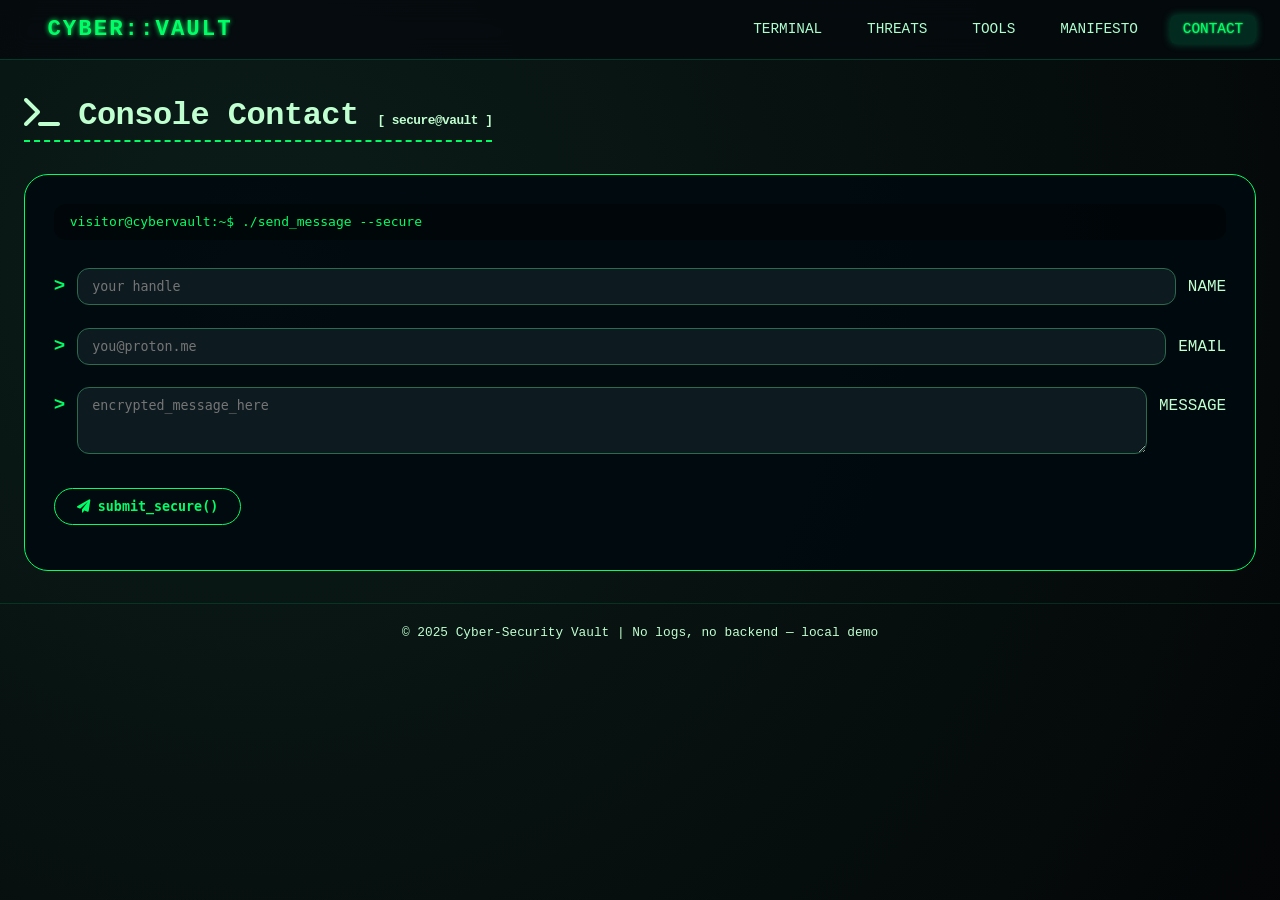
==== contact.html @ 64dcb73d "first commit" ====
<!DOCTYPE html>
<html lang="en">
<head>
    <meta charset="UTF-8">
    <meta name="viewport" content="width=device-width, initial-scale=1.0">
    <title>Console Contact | Vault</title><link rel="stylesheet" href="style.css">
    <link rel="stylesheet" href="https://cdnjs.cloudflare.com/ajax/libs/font-awesome/6.0.0-beta3/css/all.min.css">
</head>
<body>
    <div class="matrix-bg"></div>
    <nav class="neon-nav">
        <div class="nav-container">
            <div class="logo">
                <i class="fas fa-shield-haltered"></i> CYBER::VAULT 
            </div>
            <ul class="nav-links">
                <li><a href="index.html">TERMINAL</a></li>
                <li><a href="threats.html">THREATS</a></li>
                <li><a href="tools.html">TOOLS</a></li>
                <li><a href="manifesto.html">MANIFESTO</a></li>
                <li><a href="contact.html" class="active">CONTACT</a></li>
            </ul>
        </div>
    </nav>
<main class="container">
    <h2 class="page-title">
        <i class="fas fa-terminal"></i> Console Contact 
        <span style="font-size:0.8rem;">[ secure@vault ]</span>
    </h2>
    <div class="terminal-form-card">
        <div class="term-prompt-bar">
            <span class="user-prompt">visitor@cybervault:~$</span> ./send_message --secure
        </div>
            <form id="consoleForm">
                <div class="input-line">
                    <span class="prompt-sign">></span>
                    <input type="text" id="name" placeholder="your_handle" required>
                    <label>NAME</label>
                </div>
                <div class="input-line">
                    <span class="prompt-sign">></span> 
                    <input type="email" id="email" placeholder="you@proton.me" required>
                    <label>EMAIL</label>
                </div>
                <div class="input-line textarea-line">
                    <span class="prompt-sign">></span> 
                    <textarea id="msg" rows="3" placeholder="encrypted_message_here" required></textarea>
                    <label>MESSAGE</label>
                </div>
                <button type="submit" class="cmd-button">
                    <i class="fas fa-paper-plane"></i> submit_secure()
                </button>
                <div id="form-feedback" class="feedback"></div>
            </form>
        </div>
</main>
<footer>
    <span>© 2025 Cyber-Security Vault | No logs, no backend — local demo</span>
</footer>
<script src="script.js"></script>
</body>
</html>
---- style.css ----
* {
  margin: 0;
  padding: 0;
  box-sizing: border-box;
}

body {
  background: #0a0c0f;
  font-family: 'Courier New', 'Fira Code', monospace;
  color: #c0ffd0;
  line-height: 1.5;
  position: relative;
}

.matrix-bg {
  position: fixed;
  top: 0;
  left: 0;
  width: 100%;
  height: 100%;
  background: radial-gradient(circle at 20% 30%, #0b1f1a, #030507);
  z-index: -2;
  opacity: 0.9;
}

.container {
  max-width: 1300px;
  margin: 2rem auto;
  padding: 0 1.5rem;
}

/* NEON NAV */
.neon-nav {
  background: #050a0ed9;
  backdrop-filter: blur(12px);
  border-bottom: 1px solid #00ff9933;
  padding: 0.8rem 0;
  position: sticky;
  top: 0;
  z-index: 100;
}

.nav-container {
  display: flex;
  justify-content: space-between;
  align-items: center;
  flex-wrap: wrap;
  max-width: 1300px;
  margin: 0 auto;
  padding: 0 1.5rem;
}

.logo {
  font-size: 1.4rem;
  font-weight: bold;
  letter-spacing: 2px;
  color: #0f6;
  text-shadow: 0 0 5px #0f6;
}

.logo i { margin-right: 8px; }
.nav-links {
  display: flex;
  gap: 1.2rem;
  list-style: none;
  flex-wrap: wrap;
}

.nav-links a {
  color: #adffcf;
  text-decoration: none;
  font-weight: 500;
  padding: 0.4rem 0.8rem;
  transition: 0.2s;
  border-radius: 6px;
  font-size: 0.9rem;
}
.nav-links a:hover, .nav-links a.active {
  background: #00ff9922;
  color: #0f6;
  box-shadow: 0 0 8px #00ff9944;
  text-shadow: 0 0 2px #0f6;
}
/* TERMINAL CARD */
.terminal-card {
  background: #0a1115e0;
  border: 1px solid #00ff9940;
  border-radius: 20px;
  backdrop-filter: blur(4px);
  box-shadow: 0 10px 25px -5px #00000080, 0 0 0 1px #00ff9922 inset;
  margin-bottom: 2rem;
}
.terminal-header {
  background: #0a1217;
  padding: 0.7rem 1rem;
  border-radius: 20px 20px 0 0;
  display: flex;
  gap: 8px;
  border-bottom: 1px solid #00ff9933;
}
.dot {
  height: 12px;
  width: 12px;
  border-radius: 50%;
  display: inline-block;
}
.red { background: #ff5f56; }
.yellow { background: #ffbd2e; }
.green { background: #27c93f; }
.terminal-title { margin-left: 1rem; color: #7faa7f; font-size: 0.8rem; }
.terminal-body { padding: 2rem 1.8rem; }
.glitch {
  font-size: 2.8rem;
  font-weight: 800;
  color: #0f6;
  text-shadow: 0 0 8px #0f6;
  letter-spacing: -0.5px;
}
.tagline { font-size: 1.2rem; margin-bottom: 1rem; border-left: 4px solid #0f6; padding-left: 1rem; }
.neon { color: #0f6; text-shadow: 0 0 3px; }
.typewriter-area { background: #03080c; padding: 1rem; border-radius: 12px; margin: 1.5rem 0; font-size: 1.05rem; }
.prompt { color: #0f6; font-weight: bold; }
.cursor { animation: blink 1s step-end infinite; font-weight: bold; }
@keyframes blink { 0%,100%{opacity:1;} 50%{opacity:0;} }
.access-granted { color: #6f6; font-weight: bold; margin-top: 0.5rem; letter-spacing: 1px; }
.secure-badge { text-align: right; font-size: 0.7rem; margin-top: 1rem; color: #2e7d64; }
.feature-grid, .card-grid {
  display: grid;
  grid-template-columns: repeat(auto-fit, minmax(220px, 1fr));
  gap: 1.8rem;
  margin: 2rem 0;
}
.feature-card, .threat-card, .tool-card {
  background: #0e171cee;
  border: 1px solid #00ff9933;
  border-radius: 20px;
  padding: 1.5rem;
  text-align: center;
  transition: all 0.25s ease;
  backdrop-filter: blur(2px);
}
.feature-card:hover, .threat-card:hover, .tool-card:hover {
  transform: translateY(-5px);
  border-color: #0f6;
  box-shadow: 0 0 16px #00ff9940;
  background: #0a191f;
}
.threat-card i, .tool-card i { color: #0f6; margin-bottom: 0.8rem; }
/*threats page*/
.page-title {
  font-size: 2rem;
  border-bottom: 2px dashed #0f6;
  display: inline-block;
  margin-bottom: 2rem;
  letter-spacing: -0.5px;
}
.blink-red {
  animation: pulseRed 1s infinite;
  background: #ff2a2a30;
  padding: 2px 8px;
  border-radius: 5px;
  font-size: 0.8rem;
}
@keyframes pulseRed { 0%{opacity:0.2;} 100%{opacity:1;text-shadow:0 0 4px red;} }
/* manifesto */
.manifesto-card {
  background: #0b1116;
  border-radius: 28px;
  padding: 2rem;
  border-left: 6px solid #0f6;
}
.blockquote-neon {
  background: #05100c;
  border-left: 5px solid #0f6;
  padding: 1.2rem;
  margin: 1.5rem 0;
  font-style: italic;
  font-size: 1.1rem;
  color: #bcffbc;
}
/* contact console form */
.terminal-form-card {
  background: #010a0fe0;
  border: 1px solid #0f6;
  border-radius: 24px;
  padding: 1.8rem;
}
.term-prompt-bar {
  background: #00000060;
  padding: 0.5rem 1rem;
  border-radius: 12px;
  margin-bottom: 1.8rem;
  font-family: monospace;
  color: #0f6;
}
.input-line {
  display: flex;
  align-items: baseline;
  gap: 12px;
  margin-bottom: 1.4rem;
  flex-wrap: wrap;
}
.prompt-sign { color: #0f6; font-weight: bold; font-size: 1.2rem; }
.input-line input, .input-line textarea {
  background: #0d1a1f;
  border: 1px solid #2b6b4e;
  padding: 10px 14px;
  border-radius: 12px;
  color: #c0ffc0;
  font-family: monospace;
  flex: 1;
  outline: none;
}
.input-line input:focus, .input-line textarea:focus { border-color: #0f6; box-shadow: 0 0 6px #0f6; }
.cmd-button {
  background: none;
  border: 1.5px solid #0f6;
  color: #0f6;
  padding: 10px 22px;
  font-family: monospace;
  font-weight: bold;
  border-radius: 40px;
  transition: 0.2s;
  margin-top: 12px;
  cursor: pointer;
}
.cmd-button:hover { background: #0f6; color: black; box-shadow: 0 0 14px #0f6; }
.feedback { margin-top: 1rem; color: #ada; }
footer {
  text-align: center;
  padding: 1.2rem;
  border-top: 1px solid #00ff9922;
  margin-top: 2rem;
  font-size: 0.8rem;
}
@media (max-width: 700px) {
  .nav-container { flex-direction: column; gap: 12px; }
  .glitch { font-size: 1.8rem; }
  .terminal-body { padding: 1rem; }
}
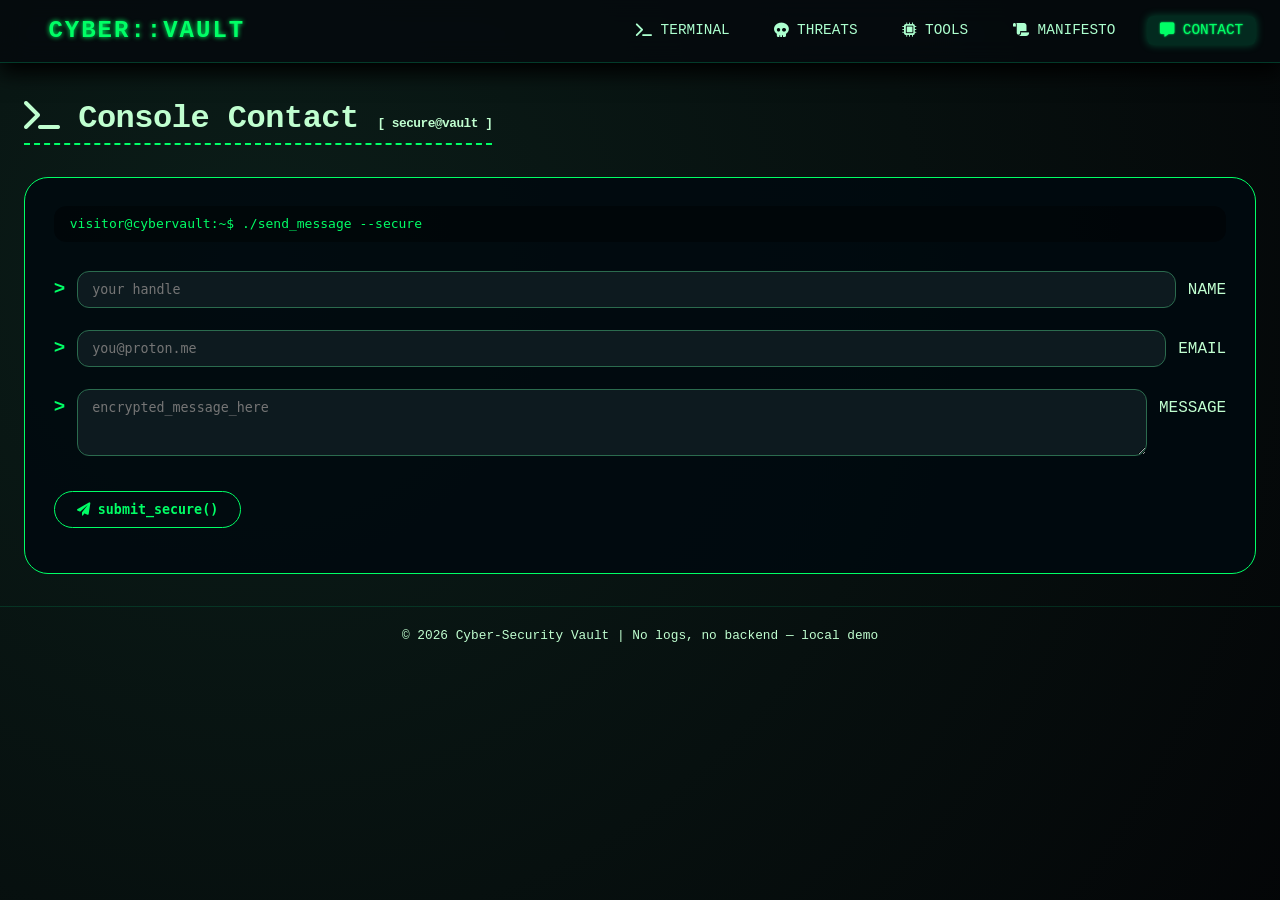
==== commit 69ae4994: "add menu icon and make the website compatible with the phones ,add logos on all pages" ====
--- a/contact.html
+++ b/contact.html
@@ -14,12 +14,17 @@
                 <i class="fas fa-shield-haltered"></i> CYBER::VAULT 
             </div>
             <ul class="nav-links">
-                <li><a href="index.html">TERMINAL</a></li>
-                <li><a href="threats.html">THREATS</a></li>
-                <li><a href="tools.html">TOOLS</a></li>
-                <li><a href="manifesto.html">MANIFESTO</a></li>
-                <li><a href="contact.html" class="active">CONTACT</a></li>
+                <li><a href="index.html"><i class="fas fa-terminal"></i> TERMINAL</a></li>
+                <li><a href="threats.html"><i class="fas fa-skull"></i> THREATS</a></li>
+                <li><a href="tools.html"><i class="fas fa-microchip"></i> TOOLS</a></li>
+                <li><a href="manifesto.html"><i class="fas fa-scroll"></i> MANIFESTO</a></li>
+                <li><a href="contact.html" class="active" ><i class="fas fa-message"></i> CONTACT</a></li>
             </ul>
+            <button class="menu-icon">
+                <span class="bar"></span>
+                <span class="bar"></span>
+                <span class="bar"></span>
+            </button>
         </div>
     </nav>
 <main class="container">
@@ -55,7 +60,7 @@
         </div>
 </main>
 <footer>
-    <span>© 2025 Cyber-Security Vault | No logs, no backend — local demo</span>
+    <span>© 2026 Cyber-Security Vault | No logs, no backend — local demo</span>
 </footer>
 <script src="script.js"></script>
 </body>
--- a/style.css
+++ b/style.css
@@ -1,240 +1,428 @@
 * {
-  margin: 0;
-  padding: 0;
-  box-sizing: border-box;
+    margin: 0;
+    padding: 0;
+    box-sizing: border-box;
 }
 
 body {
-  background: #0a0c0f;
-  font-family: 'Courier New', 'Fira Code', monospace;
-  color: #c0ffd0;
-  line-height: 1.5;
-  position: relative;
+    background: #0a0c0f;
+    font-family: 'Courier New', 'Fira Code', monospace;
+    color: #c0ffd0;
+    line-height: 1.5;
+    position: relative;
 }
 
 .matrix-bg {
-  position: fixed;
-  top: 0;
-  left: 0;
-  width: 100%;
-  height: 100%;
-  background: radial-gradient(circle at 20% 30%, #0b1f1a, #030507);
-  z-index: -2;
-  opacity: 0.9;
+    position: fixed;
+    top: 0;
+    left: 0;
+    width: 100%;
+    height: 100%;
+    background: radial-gradient(circle at 20% 30%, #0b1f1a, #030507);
+    z-index: -2;
+    opacity: 0.9;
 }
 
 .container {
-  max-width: 1300px;
-  margin: 2rem auto;
-  padding: 0 1.5rem;
+    max-width: 1300px;
+    margin: 2rem auto;
+    padding: 0 1.5rem;
 }
 
 /* NEON NAV */
 .neon-nav {
-  background: #050a0ed9;
-  backdrop-filter: blur(12px);
-  border-bottom: 1px solid #00ff9933;
-  padding: 0.8rem 0;
-  position: sticky;
-  top: 0;
-  z-index: 100;
+    background: #050a0ed9;
+    backdrop-filter: blur(12px);
+    border-bottom: 1px solid #00ff9933;
+    padding: 0.8rem 0;
+    position: sticky;
+    top: 0;
+    z-index: 100;
+    box-shadow: 0 10px 20px black ;
 }
 
 .nav-container {
-  display: flex;
-  justify-content: space-between;
-  align-items: center;
-  flex-wrap: wrap;
-  max-width: 1300px;
-  margin: 0 auto;
-  padding: 0 1.5rem;
+    display: flex;
+    justify-content: space-between;
+    align-items: center;
+    flex-wrap: wrap;
+    max-width: 1300px;
+    margin: 0 auto;
+    padding: 0 1.5rem;    
 }
 
 .logo {
-  font-size: 1.4rem;
-  font-weight: bold;
-  letter-spacing: 2px;
-  color: #0f6;
-  text-shadow: 0 0 5px #0f6;
-}
-
-.logo i { margin-right: 8px; }
+    font-size: 1.5rem;
+    font-weight: bold;
+    letter-spacing: 2px;
+    color: #0f6;
+    text-shadow: 0 0 5px #0f6;
+}
+
+.menu-icon{
+    display: none;
+    background: transparent;
+    padding: 10px;
+    border: none;
+    cursor: pointer;
+}
+
+.bar{
+    display: block;
+    width: 25px;
+    height: 3px;
+    margin: 5px;
+    background: #fff;
+    transition: all 0.3s ease-in-out;
+}
+
+.logo i { 
+    margin-right: 8px;
+}
 .nav-links {
-  display: flex;
-  gap: 1.2rem;
-  list-style: none;
-  flex-wrap: wrap;
+    display: flex;
+    gap: 1.2rem;
+    list-style: none;
+    flex-wrap: wrap;
 }
 
 .nav-links a {
-  color: #adffcf;
-  text-decoration: none;
-  font-weight: 500;
-  padding: 0.4rem 0.8rem;
-  transition: 0.2s;
-  border-radius: 6px;
-  font-size: 0.9rem;
-}
+    color: #adffcf;
+    text-decoration: none;
+    font-weight: 500;
+    padding: 0.4rem 0.8rem;
+    transition: 0.2s;
+    border-radius: 6px;
+    font-size: 0.9rem;
+}
+
 .nav-links a:hover, .nav-links a.active {
-  background: #00ff9922;
-  color: #0f6;
-  box-shadow: 0 0 8px #00ff9944;
-  text-shadow: 0 0 2px #0f6;
-}
+    background: #00ff9922;
+    color: #0f6;
+    box-shadow: 0 0 8px #00ff9944;
+    text-shadow: 0 0 2px #0f6;
+}
+
 /* TERMINAL CARD */
 .terminal-card {
-  background: #0a1115e0;
-  border: 1px solid #00ff9940;
-  border-radius: 20px;
-  backdrop-filter: blur(4px);
-  box-shadow: 0 10px 25px -5px #00000080, 0 0 0 1px #00ff9922 inset;
-  margin-bottom: 2rem;
-}
+    background: #0a1115e0;
+    border: 1px solid #00ff9940;
+    border-radius: 10px;
+    backdrop-filter: blur(4px);
+    margin-bottom: 2rem;
+}
+
 .terminal-header {
-  background: #0a1217;
-  padding: 0.7rem 1rem;
-  border-radius: 20px 20px 0 0;
-  display: flex;
-  gap: 8px;
-  border-bottom: 1px solid #00ff9933;
-}
+    background: #0a1217;
+    padding: 1rem;
+    border-radius: 10px;
+    display: flex;
+    gap: 10px;
+    border-bottom: 1px solid #00ff9933;
+    box-shadow: 0px 2px 10px #00ff9933;
+}
+/*dots red - yellow -green */
 .dot {
-  height: 12px;
-  width: 12px;
-  border-radius: 50%;
-  display: inline-block;
-}
-.red { background: #ff5f56; }
-.yellow { background: #ffbd2e; }
-.green { background: #27c93f; }
-.terminal-title { margin-left: 1rem; color: #7faa7f; font-size: 0.8rem; }
-.terminal-body { padding: 2rem 1.8rem; }
+    height: 12px;
+    width: 12px;
+    border-radius: 50%;
+    display: inline-block;
+}
+.red { 
+    background: #ff5f56;
+}
+.yellow { 
+    background: #ffbd2e; 
+}
+.green { 
+    background: #27c93f; 
+}
+
+.terminal-title { 
+    margin-left: 1rem;
+    color: #7faa7f; 
+    font-size: 0.8rem; 
+}
+
+.terminal-body { 
+    padding: 2rem 3rem;
+}
+
+/* the lighting effect on Cyber-Security Vault*/
 .glitch {
-  font-size: 2.8rem;
-  font-weight: 800;
-  color: #0f6;
-  text-shadow: 0 0 8px #0f6;
-  letter-spacing: -0.5px;
-}
-.tagline { font-size: 1.2rem; margin-bottom: 1rem; border-left: 4px solid #0f6; padding-left: 1rem; }
-.neon { color: #0f6; text-shadow: 0 0 3px; }
-.typewriter-area { background: #03080c; padding: 1rem; border-radius: 12px; margin: 1.5rem 0; font-size: 1.05rem; }
-.prompt { color: #0f6; font-weight: bold; }
-.cursor { animation: blink 1s step-end infinite; font-weight: bold; }
-@keyframes blink { 0%,100%{opacity:1;} 50%{opacity:0;} }
-.access-granted { color: #6f6; font-weight: bold; margin-top: 0.5rem; letter-spacing: 1px; }
-.secure-badge { text-align: right; font-size: 0.7rem; margin-top: 1rem; color: #2e7d64; }
+    font-size: 2.8rem;
+    font-weight: 800;
+    color: #0f6;
+    text-shadow: 0 0 8px #0f6;
+    letter-spacing: -0.5px;
+}
+
+.tagline { 
+    font-size: 1.2rem;
+    margin-bottom: 1rem; 
+    border-left: 4px solid #0f6; 
+    padding-left: 1rem; 
+}
+
+.neon { 
+    color: #0f6; 
+    text-shadow: 0 0 3px; 
+}
+
+.typewriter-area { 
+    background: #03080c; 
+    padding: 1rem; 
+    border-radius: 12px; 
+    margin: 1.5rem 0; 
+    font-size: 1.05rem; 
+}
+
+.prompt { 
+    color: #0f6; 
+    font-weight: bold;
+}
+
+.cursor { 
+    animation: blink 1.2s step-end infinite; 
+    font-weight: bold;
+    color: white;
+}
+
+@keyframes blink { 
+    100%{
+      opacity:1;
+    } 
+    50%{
+      opacity:0;
+    } 
+}
+.access-granted { 
+    color: #6f6;
+    font-weight: bold; 
+    margin-top: 0.5rem; 
+    letter-spacing: 1px;
+}
+
 .feature-grid, .card-grid {
-  display: grid;
-  grid-template-columns: repeat(auto-fit, minmax(220px, 1fr));
-  gap: 1.8rem;
-  margin: 2rem 0;
-}
+    display: grid;
+    grid-template-columns: repeat(auto-fit, minmax(220px, 1fr));
+    gap: 1.8rem;
+    margin: 2rem 0;
+}
+
 .feature-card, .threat-card, .tool-card {
-  background: #0e171cee;
-  border: 1px solid #00ff9933;
-  border-radius: 20px;
-  padding: 1.5rem;
-  text-align: center;
-  transition: all 0.25s ease;
-  backdrop-filter: blur(2px);
+    border: 1px solid #00ff9933;
+    border-radius: 20px;
+    padding: 1.5rem;
+    text-align: center;
+    transition: all 0.25s ease;
+    backdrop-filter: blur(2px);
 }
 .feature-card:hover, .threat-card:hover, .tool-card:hover {
-  transform: translateY(-5px);
-  border-color: #0f6;
-  box-shadow: 0 0 16px #00ff9940;
-  background: #0a191f;
-}
-.threat-card i, .tool-card i { color: #0f6; margin-bottom: 0.8rem; }
+    transform: translateY(-5px);
+    border-color: #0f6;
+    box-shadow: 0 0 16px #00ff9940;
+    background: #0a191f;
+}
+
+.threat-card i, .tool-card i { 
+    color: #0f6;
+    height: 10vh;
+}
+
 /*threats page*/
 .page-title {
-  font-size: 2rem;
-  border-bottom: 2px dashed #0f6;
-  display: inline-block;
-  margin-bottom: 2rem;
-  letter-spacing: -0.5px;
+    font-size: 2rem;
+    border-bottom: 2px dashed #0f6;
+    display: inline-block;
+    margin-bottom: 2rem;
+    letter-spacing: -0.5px;
 }
 .blink-red {
-  animation: pulseRed 1s infinite;
-  background: #ff2a2a30;
-  padding: 2px 8px;
-  border-radius: 5px;
-  font-size: 0.8rem;
-}
-@keyframes pulseRed { 0%{opacity:0.2;} 100%{opacity:1;text-shadow:0 0 4px red;} }
+    animation: pulseRed 1.2s infinite;
+    background: #ff2a2a30;
+    padding: 2px 8px;
+    border-radius: 5px;
+    font-size: 0.8rem;
+}
+@keyframes pulseRed { 
+    0%{
+      opacity:0.3;
+    } 
+    100%{
+      opacity:1;
+      text-shadow:0px 0px 10px red;
+    }
+}
+
 /* manifesto */
 .manifesto-card {
-  background: #0b1116;
-  border-radius: 28px;
-  padding: 2rem;
-  border-left: 6px solid #0f6;
-}
+    background: #0b1116;
+    border-radius: 28px;
+    padding: 2rem;
+    border-left: 6px solid #0f6;
+}
+
 .blockquote-neon {
-  background: #05100c;
-  border-left: 5px solid #0f6;
-  padding: 1.2rem;
-  margin: 1.5rem 0;
-  font-style: italic;
-  font-size: 1.1rem;
-  color: #bcffbc;
-}
+    background: #05100c;
+    border-left: 5px solid #0f6;
+    padding: 1.2rem;
+    margin: 1.5rem 0;
+    font-style: italic;
+    font-size: 1.1rem;
+    color: #bcffbc;
+}
+
 /* contact console form */
 .terminal-form-card {
-  background: #010a0fe0;
-  border: 1px solid #0f6;
-  border-radius: 24px;
-  padding: 1.8rem;
-}
+    background: #010a0fe0;
+    border: 1px solid #0f6;
+    border-radius: 24px;
+    padding: 1.8rem;
+}
+
 .term-prompt-bar {
-  background: #00000060;
-  padding: 0.5rem 1rem;
-  border-radius: 12px;
-  margin-bottom: 1.8rem;
-  font-family: monospace;
-  color: #0f6;
-}
+    background: #00000060;
+    padding: 0.5rem 1rem;
+    border-radius: 12px;
+    margin-bottom: 1.8rem;
+    font-family: monospace;
+    color: #0f6;
+}
+
 .input-line {
+    display: flex;
+    align-items: baseline;
+    gap: 12px;
+    margin-bottom: 1.4rem;
+    flex-wrap: wrap;
+}
+
+.prompt-sign { 
+    color: #0f6; 
+    font-weight: bold; 
+    font-size: 1.2rem; 
+}
+
+.input-line input, .input-line textarea {
+    background: #0d1a1f;
+    border: 1px solid #2b6b4e;
+    padding: 10px 14px;
+    border-radius: 12px;
+    color: #c0ffc0;
+    font-family: monospace;
+    flex: 1;
+    outline: none;
+}
+.input-line input:focus, .input-line textarea:focus { 
+    border-color: #0f6; 
+    box-shadow: 0 0 6px #0f6; 
+}
+.cmd-button {
+    background: none;
+    border: 1.5px solid #0f6;
+    color: #0f6;
+    padding: 10px 22px;
+    font-family: monospace;
+    font-weight: bold;
+    border-radius: 40px;
+    transition: 0.2s;
+    margin-top: 12px;
+    cursor: pointer;
+}
+.cmd-button:hover { 
+    background: #0f6; 
+    color: black; 
+    box-shadow: 0 0 14px #0f6; 
+}
+.feedback { 
+    margin-top: 1rem; 
+    color: #ada; 
+}
+footer {
+    text-align: center;
+    padding: 1.2rem;
+    border-top: 1px solid #00ff9922;
+    margin-top: 2rem;
+    font-size: 0.8rem;
+}
+
+@media (max-width: 768px) {
+
+.glitch { 
+    font-size: 1.8rem; 
+}
+
+.neon-nav{
+    backdrop-filter: none;
+}
+
+.nav-container .nav-links{
+    display: none;
+    position: absolute;
+    flex-direction: column;
+    align-items: flex-end;
+    gap: 1.7rem ;
+    height: 100vh;
+    width: 200px;
+    top: 0;
+    right: 0;
+    padding: 5rem 1.5rem;
+    box-shadow: 0 10px 10px black;
+    backdrop-filter: blur(14px);
+}
+
+.nav-container .nav-links.active {
+    display: flex;
+}
+
+.menu-icon{
+    display: block;
+    z-index: 100;
+}
+
+.menu-icon span{
+    background-color: white;
+}
+
+.nav-container .menu-icon.active{
+  display: block;
+}
+
+/*the icon menu transation*/
+.menu-icon.active .bar:nth-child(2){
+  opacity: 0;
+}
+
+.menu-icon.active .bar:nth-child(1){
+  transform: translateY(8px) rotate(45deg);
+}
+
+.menu-icon.active .bar:nth-child(3){
+  transform: translateY(-8px) rotate(-45deg);
+}
+
+.tool-card ,.threat-card{
+    font-size: 1.2em;
+    flex-direction: column;
+    height: 40vh;
+}
+
+.terminal-body { 
+    padding: 2rem; 
+}
+
+.feature-grid{
   display: flex;
-  align-items: baseline;
-  gap: 12px;
-  margin-bottom: 1.4rem;
-  flex-wrap: wrap;
-}
-.prompt-sign { color: #0f6; font-weight: bold; font-size: 1.2rem; }
-.input-line input, .input-line textarea {
-  background: #0d1a1f;
-  border: 1px solid #2b6b4e;
-  padding: 10px 14px;
-  border-radius: 12px;
-  color: #c0ffc0;
-  font-family: monospace;
-  flex: 1;
-  outline: none;
-}
-.input-line input:focus, .input-line textarea:focus { border-color: #0f6; box-shadow: 0 0 6px #0f6; }
-.cmd-button {
-  background: none;
-  border: 1.5px solid #0f6;
-  color: #0f6;
-  padding: 10px 22px;
-  font-family: monospace;
-  font-weight: bold;
-  border-radius: 40px;
-  transition: 0.2s;
-  margin-top: 12px;
-  cursor: pointer;
-}
-.cmd-button:hover { background: #0f6; color: black; box-shadow: 0 0 14px #0f6; }
-.feedback { margin-top: 1rem; color: #ada; }
-footer {
-  text-align: center;
-  padding: 1.2rem;
-  border-top: 1px solid #00ff9922;
-  margin-top: 2rem;
-  font-size: 0.8rem;
-}
-@media (max-width: 700px) {
-  .nav-container { flex-direction: column; gap: 12px; }
-  .glitch { font-size: 1.8rem; }
-  .terminal-body { padding: 1rem; }
+  flex-direction: column;
+}
+
+.feature-card{
+  display: flex;
+  flex-direction : column;
+  position: relative;
+  padding: 40px;
+  align-items: center;
+  height: 25vh;
+}
 }
